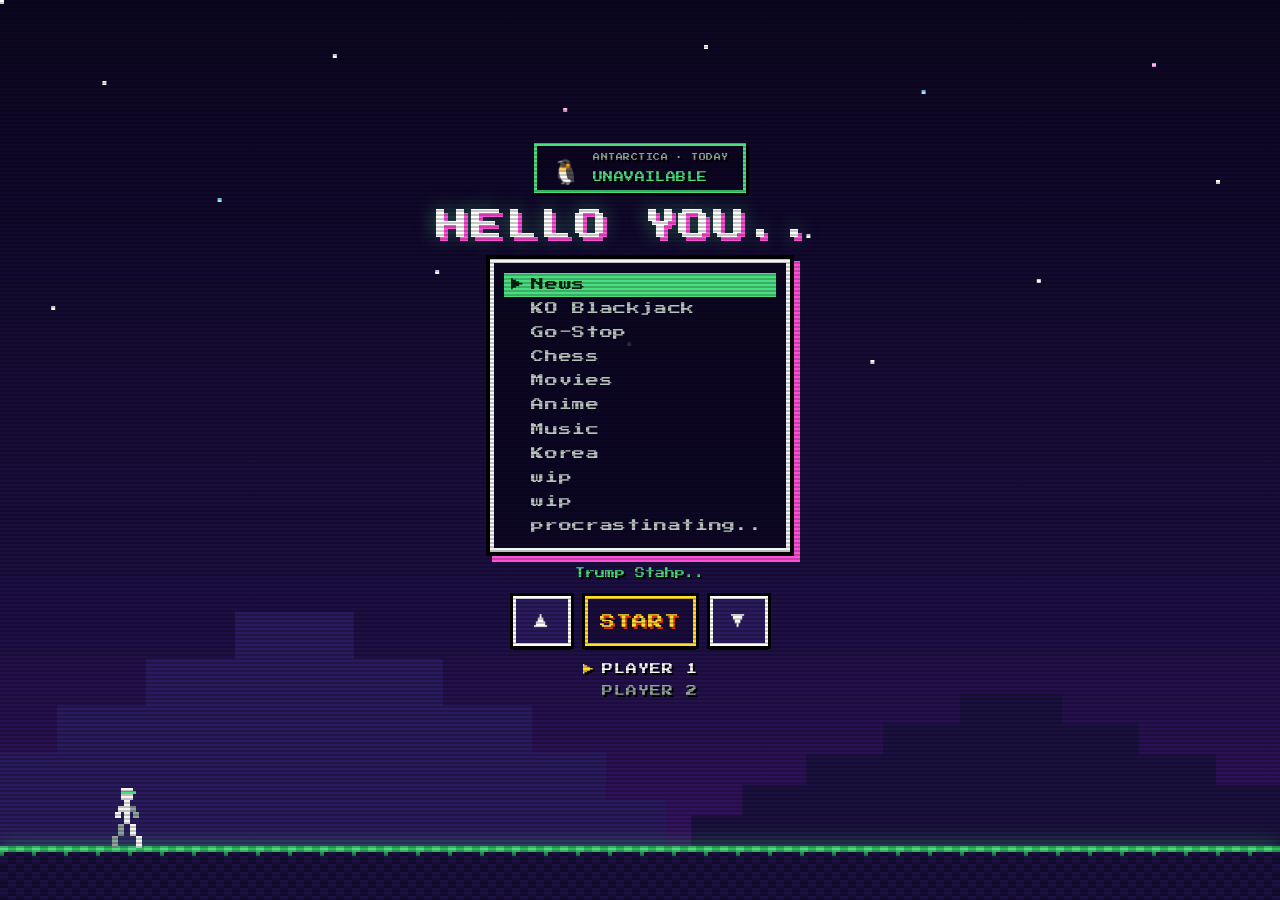
==== index.html @ 3d16eeed "wake up" ====
<!DOCTYPE html>
<html lang="en">
<head>
<meta charset="UTF-8">
<meta name="viewport" content="width=device-width, initial-scale=1, viewport-fit=cover">
<meta name="theme-color" content="#0b0620">
<title>nightowl</title>
<link rel="icon" href="data:image/svg+xml,%3Csvg xmlns='http://www.w3.org/2000/svg' viewBox='0 0 64 64'%3E%3Crect width='64' height='64' rx='14' fill='%231a472a'/%3E%3Ctext x='32' y='47' font-size='40' text-anchor='middle' fill='white'%3E%E2%99%A0%3C/text%3E%3C/svg%3E">
<link rel="preconnect" href="https://fonts.googleapis.com">
<link rel="preconnect" href="https://fonts.gstatic.com" crossorigin>
<link href="https://fonts.googleapis.com/css2?family=Press+Start+2P&display=swap" rel="stylesheet">
<link rel="stylesheet" href="menu.css">
</head>
<body>
<div class="stage" id="stage" aria-hidden="true">
  <div class="stars"></div>
  <div class="hill back"></div><div class="hill front"></div>
  <div class="ground"></div>
  <div class="hero" id="hero"></div>
</div>

<main class="ui">
  <div class="weather" aria-live="polite">
    <span class="penguin" aria-hidden="true">🐧</span>
    <div><small>ANTARCTICA · TODAY</small><b id="weather">LOADING...</b></div>
  </div>
  <h1 class="logo" id="hello" aria-label="Hello you">HELLO YOU</h1>
  <nav aria-label="Choose something to open">
    <ul class="menu" id="menu">
      <li><a href="https://news.google.com" target="_blank" rel="noopener noreferrer" data-hint="Trump Stahp..">News</a></li>
      <li><a href="ko-blackjack.html" target="_blank" rel="noopener noreferrer" data-hint="Card counting trainer">KO Blackjack</a></li>
      <li><a href="go-stop.html" target="_blank" rel="noopener noreferrer" data-hint="Hwatu vs the CPU">Go-Stop</a></li>
      <li><a href="https://www.chess.com" target="_blank" rel="noopener noreferrer" data-hint="Chess.com">Chess</a></li>
      <li><a href="https://fmhy.net/video#stream-aggregators" target="_blank" rel="noopener noreferrer" data-hint="Choose stars..">Movies</a></li>
      <li><a href="https://fmhy.net/video#anime-streaming" target="_blank" rel="noopener noreferrer" data-hint="Choose stars..">Anime</a></li>
      <li><a href="https://fmhy.net/audio#audio-ripping" target="_blank" rel="noopener noreferrer" data-hint="Choose stars..">Music</a></li>
      <li><a href="https://beetv.foo/" target="_blank" rel="noopener noreferrer" data-hint="한국">Korea</a></li>
      <li><a href="https://jellyfin.org/" target="_blank" rel="noopener noreferrer" data-hint="Dont click this">wip</a></li>
      <li><a href="https://www.navidrome.org/" target="_blank" rel="noopener noreferrer" data-hint="Dont click this">wip</a></li>
      <li><a href="https://www.merriam-webster.com/dictionary/procrastinate" target="_blank" rel="noopener noreferrer" data-hint="Later..">procrastinating..</a></li>
    </ul>
  </nav>
  <p class="hint" id="hint">&nbsp;</p>
  <div class="pad" role="group" aria-label="On-screen controls">
    <button type="button" class="pbtn" id="btnUp" aria-label="Up" tabindex="-1">&#9650;</button>
    <button type="button" class="pbtn go" id="btnGo" aria-label="Start" tabindex="-1">START</button>
    <button type="button" class="pbtn" id="btnDown" aria-label="Down" tabindex="-1">&#9660;</button>
  </div>
  <ul class="players" aria-hidden="true"><li class="on">PLAYER 1</li><li>PLAYER 2</li></ul>
</main>

<script src="menu.js"></script>
</body>
</html>
---- menu.css ----
:root{--ground:clamp(34px,6vh,60px);--bg:#0b0620;--fg:#f2f5f3;--accent:#4ade80;--pink:#ff4fd8;--panel:rgba(10,6,32,.82)}
*{box-sizing:border-box;margin:0;padding:0}
html,body{position:fixed;inset:0;width:100%;height:100%;overflow:hidden;overscroll-behavior:none;background:#0b0620}
@supports (height:100dvh){html,body{height:100dvh}}
body{background:linear-gradient(#0b0620,#1d0f45 70%,#3a1466);color:var(--fg);font-family:'Press Start 2P','Courier New',monospace;
  -webkit-font-smoothing:none;-webkit-tap-highlight-color:transparent;padding:env(safe-area-inset-top) env(safe-area-inset-right) 0 env(safe-area-inset-left)}
body::after{content:"";position:fixed;inset:0;z-index:9;pointer-events:none;
  background:repeating-linear-gradient(transparent 0 2px,rgba(0,0,0,.22) 2px 4px)}
.stage{position:fixed;inset:0;overflow:hidden}

/* ---- night scene ---- */
.stars{position:absolute;inset:0;width:4px;height:4px;background:#fff;animation:twinkle 2.4s steps(2) infinite;
  box-shadow:8vw 9vh #fff,17vw 22vh #9be7ff,26vw 6vh #fff,34vw 30vh #fff,44vw 12vh #ffb3ef,55vw 5vh #fff,63vw 26vh #fff,
  72vw 10vh #9be7ff,81vw 31vh #fff,90vw 7vh #ffb3ef,95vw 20vh #fff,4vw 34vh #fff,49vw 38vh #9be7ff,68vw 40vh #fff}
@keyframes twinkle{50%{opacity:.35}}
.hill{position:absolute;bottom:var(--ground);
  clip-path:polygon(0 100%,0 80%,8% 80%,8% 60%,18% 60%,18% 40%,30% 40%,30% 20%,42% 20%,42% 0,58% 0,58% 20%,70% 20%,70% 40%,82% 40%,82% 60%,92% 60%,92% 80%,100% 80%,100% 100%)}
.hill.back{left:-6%;width:58vw;height:26vh;background:#2a1a5e}
.hill.front{right:-4%;width:50vw;height:17vh;background:#1b1140}
.ground{position:absolute;left:0;right:0;bottom:0;height:var(--ground);
  background:linear-gradient(90deg,#4ade80 0 8px,#2fb862 8px 16px) 0 0/16px 6px repeat-x,
  linear-gradient(90deg,#1f8f4a 0 4px,transparent 4px) 0 6px/32px 4px repeat-x,
  conic-gradient(#150c33 25%,#1e1245 0 50%,#150c33 0 75%,#1e1245 0) 0 10px/16px 16px,#150c33;
  box-shadow:0 -4px 16px rgba(74,222,128,.3)}

/* ---- shooting stars (spawned by menu.js) ---- */
.shoot{position:absolute;width:clamp(50px,9vw,110px);height:3px;rotate:30deg;opacity:0;pointer-events:none;
  background:linear-gradient(90deg,transparent,rgba(255,255,255,.85));animation:shoot var(--t,.9s) linear forwards}
.shoot::after{content:"";position:absolute;right:-2px;top:-2px;width:6px;height:6px;background:#fff;box-shadow:0 0 8px 2px var(--glow,#fff)}
.shoot.pink{background:linear-gradient(90deg,transparent,rgba(255,79,216,.9));--glow:#ff4fd8}
@keyframes shoot{0%{opacity:0;translate:0 0}12%{opacity:1}70%{opacity:1}100%{opacity:0;translate:38vw 22vw}}

/* ---- hero sprite (config lives in menu.js) ---- */
.hero{position:absolute;bottom:calc(var(--ground) - 5px);left:0;width:var(--fw);height:var(--fh);
  background:var(--src) 0 0/calc(var(--frames)*var(--fw)) var(--fh) no-repeat;image-rendering:pixelated;
  animation:walk var(--dur,.6s) steps(var(--walk)) infinite}
@keyframes walk{to{background-position-x:calc(var(--walk)*var(--fw)*-1)}}
.hero.idle{animation:none;background-position-x:calc(var(--idle)*var(--fw)*-1)}

/* ---- centered UI: weather > logo > menu ---- */
.ui{touch-action:none;position:relative;width:100%;overflow:hidden;z-index:2;height:100%;display:flex;flex-direction:column;align-items:center;justify-content:center;
  padding:8px 12px calc(var(--ground) + 8px);text-shadow:2px 2px 0 #000}
.weather{display:flex;align-items:center;gap:12px;padding:8px 14px;margin-bottom:1.8vh;background:var(--panel);
  border:3px solid var(--accent);box-shadow:3px 3px 0 #000;max-width:94vw}
.weather .penguin{font-size:clamp(16px,3.4vh,24px);line-height:1;text-shadow:none}
.weather small{display:block;font-size:clamp(5px,1.2vh,7px);color:#8fa39a;letter-spacing:.08em;margin-bottom:5px}
.weather b{font-weight:400;font-size:clamp(7px,1.6vh,10px);color:var(--accent);letter-spacing:.04em}
.logo{font-weight:400;font-size:clamp(14px,min(5vh,6.4vw),32px);margin-bottom:2vh;color:#fff;letter-spacing:.08em;white-space:nowrap;
  text-shadow:4px 4px 0 var(--pink),0 0 18px rgba(74,222,128,.55)}
.logo i{font-style:normal;display:inline-block;width:3ch;text-align:left}
.menu{list-style:none;width:min(300px,88vw);padding:10px;background:var(--panel);border:4px solid var(--fg);
  box-shadow:0 0 0 4px #000,6px 6px 0 4px var(--pink)}
.menu a{display:block;position:relative;padding:0 .6em 0 2.1em;color:#b8c4be;text-decoration:none;outline:none;cursor:pointer;
  font-size:clamp(8px,2.2vh,13px);line-height:1.85;letter-spacing:.05em;text-shadow:none}
.menu li.sel a{background:var(--accent);color:#06210f}
.menu li.sel a::before{content:"▶";position:absolute;left:.5em;animation:blink .8s steps(1) infinite}
@keyframes blink{50%{opacity:0}}
.hint{margin-top:1.8vh;min-height:1.4em;font-size:clamp(7px,1.7vh,10px);color:var(--accent)}
.pad{display:flex;align-items:center;justify-content:center;gap:14px;margin-top:1.6vh}
.pbtn{font:inherit;font-size:clamp(10px,2.3vh,15px);color:#fff;min-width:clamp(46px,7vh,58px);height:clamp(38px,6vh,50px);padding:0 12px;
  background:#2a1a5e;border:3px solid #fff;box-shadow:0 4px 0 #000,0 0 0 3px #000;text-shadow:none;cursor:pointer;
  touch-action:manipulation;-webkit-user-select:none;user-select:none}
.pbtn:active{transform:translateY(3px);box-shadow:0 1px 0 #000,0 0 0 3px #000}
.pbtn.go{background:#1a0d3d;border-color:#ffdd2d;color:#ffdd2d;letter-spacing:.08em;
  text-shadow:2px 2px 0 #d9331e,3px 3px 0 #000;animation:startflash 1.1s steps(1) infinite}
@keyframes startflash{50%{color:#8a6d00;text-shadow:2px 2px 0 #4a1109,3px 3px 0 #000}}
.players{list-style:none;margin-top:1.4vh;font-size:clamp(7px,1.7vh,11px);letter-spacing:.08em;line-height:2;color:#8fa39a}
.players li{position:relative;padding-left:1.8em}
.players li.on{color:#fff}
.players li.on::before{content:"▶";position:absolute;left:0;color:#ffdd2d;animation:blink .8s steps(1) infinite}
@media (max-height:520px){.players{display:none}.pad{margin-top:1vh}}
@media (prefers-reduced-motion:reduce){.shoot{display:none}.stars{animation:none}}
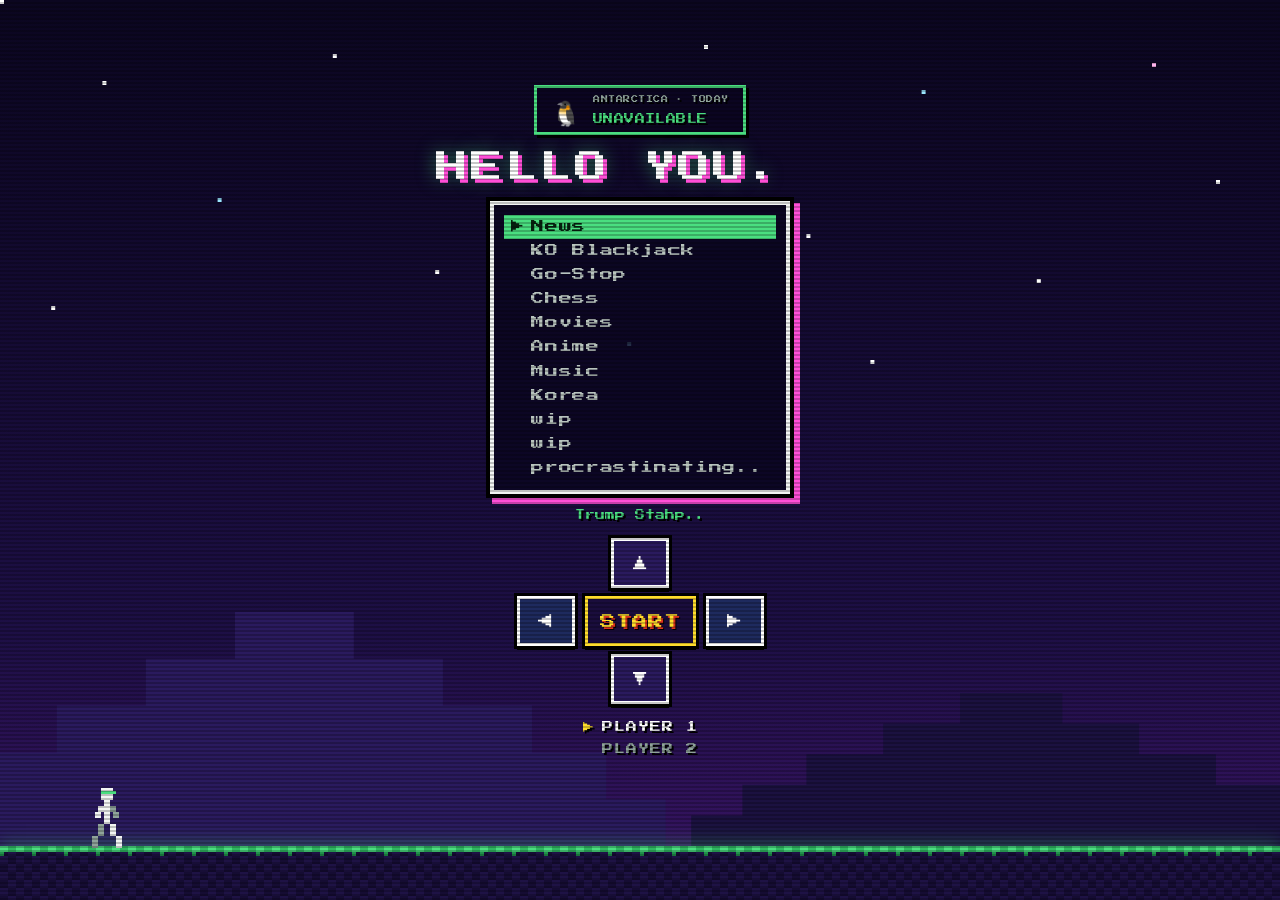
==== commit 5011bcdc: "communism" ====
--- a/index.html
+++ b/index.html
@@ -1,54 +1,73 @@
 <!DOCTYPE html>
 <html lang="en">
+
 <head>
-<meta charset="UTF-8">
-<meta name="viewport" content="width=device-width, initial-scale=1, viewport-fit=cover">
-<meta name="theme-color" content="#0b0620">
-<title>nightowl</title>
-<link rel="icon" href="data:image/svg+xml,%3Csvg xmlns='http://www.w3.org/2000/svg' viewBox='0 0 64 64'%3E%3Crect width='64' height='64' rx='14' fill='%231a472a'/%3E%3Ctext x='32' y='47' font-size='40' text-anchor='middle' fill='white'%3E%E2%99%A0%3C/text%3E%3C/svg%3E">
-<link rel="preconnect" href="https://fonts.googleapis.com">
-<link rel="preconnect" href="https://fonts.gstatic.com" crossorigin>
-<link href="https://fonts.googleapis.com/css2?family=Press+Start+2P&display=swap" rel="stylesheet">
-<link rel="stylesheet" href="menu.css">
+  <meta charset="UTF-8">
+  <meta name="viewport" content="width=device-width, initial-scale=1, viewport-fit=cover">
+  <meta name="theme-color" content="#0b0620">
+  <title>nightowl</title>
+  <link rel="icon"
+    href="data:image/svg+xml,%3Csvg xmlns='http://www.w3.org/2000/svg' viewBox='0 0 64 64'%3E%3Crect width='64' height='64' rx='14' fill='%231a472a'/%3E%3Ctext x='32' y='47' font-size='40' text-anchor='middle' fill='white'%3E%E2%99%A0%3C/text%3E%3C/svg%3E">
+  <link rel="preconnect" href="https://fonts.googleapis.com">
+  <link rel="preconnect" href="https://fonts.gstatic.com" crossorigin>
+  <link href="https://fonts.googleapis.com/css2?family=Press+Start+2P&display=swap" rel="stylesheet">
+  <link rel="stylesheet" href="menu.css">
 </head>
+
 <body>
-<div class="stage" id="stage" aria-hidden="true">
-  <div class="stars"></div>
-  <div class="hill back"></div><div class="hill front"></div>
-  <div class="ground"></div>
-  <div class="hero" id="hero"></div>
-</div>
+  <div class="stage" id="stage" aria-hidden="true">
+    <div class="stars"></div>
+    <div class="hill back"></div>
+    <div class="hill front"></div>
+    <div class="ground"></div>
+    <div class="hero" id="hero"></div>
+  </div>
 
-<main class="ui">
-  <div class="weather" aria-live="polite">
-    <span class="penguin" aria-hidden="true">🐧</span>
-    <div><small>ANTARCTICA · TODAY</small><b id="weather">LOADING...</b></div>
-  </div>
-  <h1 class="logo" id="hello" aria-label="Hello you">HELLO YOU</h1>
-  <nav aria-label="Choose something to open">
-    <ul class="menu" id="menu">
-      <li><a href="https://news.google.com" target="_blank" rel="noopener noreferrer" data-hint="Trump Stahp..">News</a></li>
-      <li><a href="ko-blackjack.html" target="_blank" rel="noopener noreferrer" data-hint="Card counting trainer">KO Blackjack</a></li>
-      <li><a href="go-stop.html" target="_blank" rel="noopener noreferrer" data-hint="Hwatu vs the CPU">Go-Stop</a></li>
-      <li><a href="https://www.chess.com" target="_blank" rel="noopener noreferrer" data-hint="Chess.com">Chess</a></li>
-      <li><a href="https://fmhy.net/video#stream-aggregators" target="_blank" rel="noopener noreferrer" data-hint="Choose stars..">Movies</a></li>
-      <li><a href="https://fmhy.net/video#anime-streaming" target="_blank" rel="noopener noreferrer" data-hint="Choose stars..">Anime</a></li>
-      <li><a href="https://fmhy.net/audio#audio-ripping" target="_blank" rel="noopener noreferrer" data-hint="Choose stars..">Music</a></li>
-      <li><a href="https://beetv.foo/" target="_blank" rel="noopener noreferrer" data-hint="한국">Korea</a></li>
-      <li><a href="https://jellyfin.org/" target="_blank" rel="noopener noreferrer" data-hint="Dont click this">wip</a></li>
-      <li><a href="https://www.navidrome.org/" target="_blank" rel="noopener noreferrer" data-hint="Dont click this">wip</a></li>
-      <li><a href="https://www.merriam-webster.com/dictionary/procrastinate" target="_blank" rel="noopener noreferrer" data-hint="Later..">procrastinating..</a></li>
+  <main class="ui">
+    <div class="weather" aria-live="polite">
+      <span class="penguin" aria-hidden="true">🐧</span>
+      <div><small>ANTARCTICA · TODAY</small><b id="weather">LOADING...</b></div>
+    </div>
+    <h1 class="logo" id="hello" aria-label="Hello you">HELLO YOU</h1>
+    <nav aria-label="Choose something to open">
+      <ul class="menu" id="menu">
+        <li><a href="https://news.google.com" target="_blank" rel="noopener noreferrer"
+            data-hint="Trump Stahp..">News</a></li>
+        <li><a href="ko-blackjack.html" target="_blank" rel="noopener noreferrer" data-hint="Card counting trainer">KO
+            Blackjack</a></li>
+        <li><a href="go-stop.html" target="_blank" rel="noopener noreferrer" data-hint="Go Dont Stahp">Go-Stop</a></li>
+        <li><a href="https://www.chess.com" target="_blank" rel="noopener noreferrer" data-hint="Chess.com">Chess</a>
+        </li>
+        <li><a href="https://fmhy.net/video#stream-aggregators" target="_blank" rel="noopener noreferrer"
+            data-hint="Choose stars..">Movies</a></li>
+        <li><a href="https://fmhy.net/video#anime-streaming" target="_blank" rel="noopener noreferrer"
+            data-hint="Choose stars..">Anime</a></li>
+        <li><a href="https://fmhy.net/audio#audio-ripping" target="_blank" rel="noopener noreferrer"
+            data-hint="Choose stars..">Music</a></li>
+        <li><a href="https://beetv.foo/" target="_blank" rel="noopener noreferrer" data-hint="한국">Korea</a></li>
+        <li><a href="https://jellyfin.org/" target="_blank" rel="noopener noreferrer"
+            data-hint="Dont click this">wip</a></li>
+        <li><a href="https://www.navidrome.org/" target="_blank" rel="noopener noreferrer"
+            data-hint="Dont click this">wip</a></li>
+        <li><a href="https://www.merriam-webster.com/dictionary/procrastinate" target="_blank" rel="noopener noreferrer"
+            data-hint="Later..">procrastinating..</a></li>
+      </ul>
+    </nav>
+    <p class="hint" id="hint">&nbsp;</p>
+    <div class="pad" role="group" aria-label="On-screen controls">
+      <button type="button" class="pbtn pad-up" id="btnUp" aria-label="Up" tabindex="-1">&#9650;</button>
+      <button type="button" class="pbtn pad-left" id="btnLeft" aria-label="Move left" tabindex="-1">&#9664;</button>
+      <button type="button" class="pbtn go pad-center" id="btnGo" aria-label="Start" tabindex="-1">START</button>
+      <button type="button" class="pbtn pad-right" id="btnRight" aria-label="Move right" tabindex="-1">&#9654;</button>
+      <button type="button" class="pbtn pad-down" id="btnDown" aria-label="Down" tabindex="-1">&#9660;</button>
+    </div>
+    <ul class="players" aria-hidden="true">
+      <li class="on">PLAYER 1</li>
+      <li>PLAYER 2</li>
     </ul>
-  </nav>
-  <p class="hint" id="hint">&nbsp;</p>
-  <div class="pad" role="group" aria-label="On-screen controls">
-    <button type="button" class="pbtn" id="btnUp" aria-label="Up" tabindex="-1">&#9650;</button>
-    <button type="button" class="pbtn go" id="btnGo" aria-label="Start" tabindex="-1">START</button>
-    <button type="button" class="pbtn" id="btnDown" aria-label="Down" tabindex="-1">&#9660;</button>
-  </div>
-  <ul class="players" aria-hidden="true"><li class="on">PLAYER 1</li><li>PLAYER 2</li></ul>
-</main>
+  </main>
 
-<script src="menu.js"></script>
+  <script src="menu.js"></script>
 </body>
-</html>
+
+</html>
--- a/menu.css
+++ b/menu.css
@@ -1,72 +1,415 @@
-:root{--ground:clamp(34px,6vh,60px);--bg:#0b0620;--fg:#f2f5f3;--accent:#4ade80;--pink:#ff4fd8;--panel:rgba(10,6,32,.82)}
-*{box-sizing:border-box;margin:0;padding:0}
-html,body{position:fixed;inset:0;width:100%;height:100%;overflow:hidden;overscroll-behavior:none;background:#0b0620}
-@supports (height:100dvh){html,body{height:100dvh}}
-body{background:linear-gradient(#0b0620,#1d0f45 70%,#3a1466);color:var(--fg);font-family:'Press Start 2P','Courier New',monospace;
-  -webkit-font-smoothing:none;-webkit-tap-highlight-color:transparent;padding:env(safe-area-inset-top) env(safe-area-inset-right) 0 env(safe-area-inset-left)}
-body::after{content:"";position:fixed;inset:0;z-index:9;pointer-events:none;
-  background:repeating-linear-gradient(transparent 0 2px,rgba(0,0,0,.22) 2px 4px)}
-.stage{position:fixed;inset:0;overflow:hidden}
+:root {
+  --ground: clamp(34px, 6vh, 60px);
+  --bg: #0b0620;
+  --fg: #f2f5f3;
+  --accent: #4ade80;
+  --pink: #ff4fd8;
+  --panel: rgba(10, 6, 32, .82)
+}
+
+* {
+  box-sizing: border-box;
+  margin: 0;
+  padding: 0
+}
+
+html,
+body {
+  position: fixed;
+  inset: 0;
+  width: 100%;
+  height: 100%;
+  overflow: hidden;
+  overscroll-behavior: none;
+  background: #0b0620
+}
+
+@supports (height:100dvh) {
+
+  html,
+  body {
+    height: 100dvh
+  }
+}
+
+body {
+  background: linear-gradient(#0b0620, #1d0f45 70%, #3a1466);
+  color: var(--fg);
+  font-family: 'Press Start 2P', 'Courier New', monospace;
+  -webkit-font-smoothing: none;
+  -webkit-tap-highlight-color: transparent;
+  padding: env(safe-area-inset-top) env(safe-area-inset-right) 0 env(safe-area-inset-left)
+}
+
+body::after {
+  content: "";
+  position: fixed;
+  inset: 0;
+  z-index: 9;
+  pointer-events: none;
+  background: repeating-linear-gradient(transparent 0 2px, rgba(0, 0, 0, .22) 2px 4px)
+}
+
+.stage {
+  position: fixed;
+  inset: 0;
+  overflow: hidden
+}
 
 /* ---- night scene ---- */
-.stars{position:absolute;inset:0;width:4px;height:4px;background:#fff;animation:twinkle 2.4s steps(2) infinite;
-  box-shadow:8vw 9vh #fff,17vw 22vh #9be7ff,26vw 6vh #fff,34vw 30vh #fff,44vw 12vh #ffb3ef,55vw 5vh #fff,63vw 26vh #fff,
-  72vw 10vh #9be7ff,81vw 31vh #fff,90vw 7vh #ffb3ef,95vw 20vh #fff,4vw 34vh #fff,49vw 38vh #9be7ff,68vw 40vh #fff}
-@keyframes twinkle{50%{opacity:.35}}
-.hill{position:absolute;bottom:var(--ground);
-  clip-path:polygon(0 100%,0 80%,8% 80%,8% 60%,18% 60%,18% 40%,30% 40%,30% 20%,42% 20%,42% 0,58% 0,58% 20%,70% 20%,70% 40%,82% 40%,82% 60%,92% 60%,92% 80%,100% 80%,100% 100%)}
-.hill.back{left:-6%;width:58vw;height:26vh;background:#2a1a5e}
-.hill.front{right:-4%;width:50vw;height:17vh;background:#1b1140}
-.ground{position:absolute;left:0;right:0;bottom:0;height:var(--ground);
-  background:linear-gradient(90deg,#4ade80 0 8px,#2fb862 8px 16px) 0 0/16px 6px repeat-x,
-  linear-gradient(90deg,#1f8f4a 0 4px,transparent 4px) 0 6px/32px 4px repeat-x,
-  conic-gradient(#150c33 25%,#1e1245 0 50%,#150c33 0 75%,#1e1245 0) 0 10px/16px 16px,#150c33;
-  box-shadow:0 -4px 16px rgba(74,222,128,.3)}
-
-/* ---- shooting stars (spawned by menu.js) ---- */
-.shoot{position:absolute;width:clamp(50px,9vw,110px);height:3px;rotate:30deg;opacity:0;pointer-events:none;
-  background:linear-gradient(90deg,transparent,rgba(255,255,255,.85));animation:shoot var(--t,.9s) linear forwards}
-.shoot::after{content:"";position:absolute;right:-2px;top:-2px;width:6px;height:6px;background:#fff;box-shadow:0 0 8px 2px var(--glow,#fff)}
-.shoot.pink{background:linear-gradient(90deg,transparent,rgba(255,79,216,.9));--glow:#ff4fd8}
-@keyframes shoot{0%{opacity:0;translate:0 0}12%{opacity:1}70%{opacity:1}100%{opacity:0;translate:38vw 22vw}}
-
-/* ---- hero sprite (config lives in menu.js) ---- */
-.hero{position:absolute;bottom:calc(var(--ground) - 5px);left:0;width:var(--fw);height:var(--fh);
-  background:var(--src) 0 0/calc(var(--frames)*var(--fw)) var(--fh) no-repeat;image-rendering:pixelated;
-  animation:walk var(--dur,.6s) steps(var(--walk)) infinite}
-@keyframes walk{to{background-position-x:calc(var(--walk)*var(--fw)*-1)}}
-.hero.idle{animation:none;background-position-x:calc(var(--idle)*var(--fw)*-1)}
-
-/* ---- centered UI: weather > logo > menu ---- */
-.ui{touch-action:none;position:relative;width:100%;overflow:hidden;z-index:2;height:100%;display:flex;flex-direction:column;align-items:center;justify-content:center;
-  padding:8px 12px calc(var(--ground) + 8px);text-shadow:2px 2px 0 #000}
-.weather{display:flex;align-items:center;gap:12px;padding:8px 14px;margin-bottom:1.8vh;background:var(--panel);
-  border:3px solid var(--accent);box-shadow:3px 3px 0 #000;max-width:94vw}
-.weather .penguin{font-size:clamp(16px,3.4vh,24px);line-height:1;text-shadow:none}
-.weather small{display:block;font-size:clamp(5px,1.2vh,7px);color:#8fa39a;letter-spacing:.08em;margin-bottom:5px}
-.weather b{font-weight:400;font-size:clamp(7px,1.6vh,10px);color:var(--accent);letter-spacing:.04em}
-.logo{font-weight:400;font-size:clamp(14px,min(5vh,6.4vw),32px);margin-bottom:2vh;color:#fff;letter-spacing:.08em;white-space:nowrap;
-  text-shadow:4px 4px 0 var(--pink),0 0 18px rgba(74,222,128,.55)}
-.logo i{font-style:normal;display:inline-block;width:3ch;text-align:left}
-.menu{list-style:none;width:min(300px,88vw);padding:10px;background:var(--panel);border:4px solid var(--fg);
-  box-shadow:0 0 0 4px #000,6px 6px 0 4px var(--pink)}
-.menu a{display:block;position:relative;padding:0 .6em 0 2.1em;color:#b8c4be;text-decoration:none;outline:none;cursor:pointer;
-  font-size:clamp(8px,2.2vh,13px);line-height:1.85;letter-spacing:.05em;text-shadow:none}
-.menu li.sel a{background:var(--accent);color:#06210f}
-.menu li.sel a::before{content:"▶";position:absolute;left:.5em;animation:blink .8s steps(1) infinite}
-@keyframes blink{50%{opacity:0}}
-.hint{margin-top:1.8vh;min-height:1.4em;font-size:clamp(7px,1.7vh,10px);color:var(--accent)}
-.pad{display:flex;align-items:center;justify-content:center;gap:14px;margin-top:1.6vh}
-.pbtn{font:inherit;font-size:clamp(10px,2.3vh,15px);color:#fff;min-width:clamp(46px,7vh,58px);height:clamp(38px,6vh,50px);padding:0 12px;
-  background:#2a1a5e;border:3px solid #fff;box-shadow:0 4px 0 #000,0 0 0 3px #000;text-shadow:none;cursor:pointer;
-  touch-action:manipulation;-webkit-user-select:none;user-select:none}
-.pbtn:active{transform:translateY(3px);box-shadow:0 1px 0 #000,0 0 0 3px #000}
-.pbtn.go{background:#1a0d3d;border-color:#ffdd2d;color:#ffdd2d;letter-spacing:.08em;
-  text-shadow:2px 2px 0 #d9331e,3px 3px 0 #000;animation:startflash 1.1s steps(1) infinite}
-@keyframes startflash{50%{color:#8a6d00;text-shadow:2px 2px 0 #4a1109,3px 3px 0 #000}}
-.players{list-style:none;margin-top:1.4vh;font-size:clamp(7px,1.7vh,11px);letter-spacing:.08em;line-height:2;color:#8fa39a}
-.players li{position:relative;padding-left:1.8em}
-.players li.on{color:#fff}
-.players li.on::before{content:"▶";position:absolute;left:0;color:#ffdd2d;animation:blink .8s steps(1) infinite}
-@media (max-height:520px){.players{display:none}.pad{margin-top:1vh}}
-@media (prefers-reduced-motion:reduce){.shoot{display:none}.stars{animation:none}}
+.stars {
+  position: absolute;
+  inset: 0;
+  width: 4px;
+  height: 4px;
+  background: #fff;
+  animation: twinkle 2.4s steps(2) infinite;
+  box-shadow: 8vw 9vh #fff, 17vw 22vh #9be7ff, 26vw 6vh #fff, 34vw 30vh #fff, 44vw 12vh #ffb3ef, 55vw 5vh #fff, 63vw 26vh #fff,
+    72vw 10vh #9be7ff, 81vw 31vh #fff, 90vw 7vh #ffb3ef, 95vw 20vh #fff, 4vw 34vh #fff, 49vw 38vh #9be7ff, 68vw 40vh #fff
+}
+
+@keyframes twinkle {
+  50% {
+    opacity: .35
+  }
+}
+
+.hill {
+  position: absolute;
+  bottom: var(--ground);
+  clip-path: polygon(0 100%, 0 80%, 8% 80%, 8% 60%, 18% 60%, 18% 40%, 30% 40%, 30% 20%, 42% 20%, 42% 0, 58% 0, 58% 20%, 70% 20%, 70% 40%, 82% 40%, 82% 60%, 92% 60%, 92% 80%, 100% 80%, 100% 100%)
+}
+
+.hill.back {
+  left: -6%;
+  width: 58vw;
+  height: 26vh;
+  background: #2a1a5e
+}
+
+.hill.front {
+  right: -4%;
+  width: 50vw;
+  height: 17vh;
+  background: #1b1140
+}
+
+.ground {
+  position: absolute;
+  left: 0;
+  right: 0;
+  bottom: 0;
+  height: var(--ground);
+  background: linear-gradient(90deg, #4ade80 0 8px, #2fb862 8px 16px) 0 0/16px 6px repeat-x,
+    linear-gradient(90deg, #1f8f4a 0 4px, transparent 4px) 0 6px/32px 4px repeat-x,
+    conic-gradient(#150c33 25%, #1e1245 0 50%, #150c33 0 75%, #1e1245 0) 0 10px/16px 16px, #150c33;
+  box-shadow: 0 -4px 16px rgba(74, 222, 128, .3)
+}
+
+.shoot {
+  position: absolute;
+  width: clamp(50px, 9vw, 110px);
+  height: 3px;
+  rotate: 30deg;
+  opacity: 0;
+  pointer-events: none;
+  background: linear-gradient(90deg, transparent, rgba(255, 255, 255, .85));
+  animation: shoot var(--t, .9s) linear forwards
+}
+
+.shoot::after {
+  content: "";
+  position: absolute;
+  right: -2px;
+  top: -2px;
+  width: 6px;
+  height: 6px;
+  background: #fff;
+  box-shadow: 0 0 8px 2px var(--glow, #fff)
+}
+
+.shoot.pink {
+  background: linear-gradient(90deg, transparent, rgba(255, 79, 216, .9));
+  --glow: #ff4fd8
+}
+
+@keyframes shoot {
+  0% {
+    opacity: 0;
+    translate: 0 0
+  }
+
+  12% {
+    opacity: 1
+  }
+
+  70% {
+    opacity: 1
+  }
+
+  100% {
+    opacity: 0;
+    translate: 38vw 22vw
+  }
+}
+
+.hero {
+  position: absolute;
+  bottom: calc(var(--ground) - 5px);
+  left: 0;
+  width: var(--fw);
+  height: var(--fh);
+  background: var(--src) 0 0/calc(var(--frames)*var(--fw)) var(--fh) no-repeat;
+  image-rendering: pixelated;
+  animation: walk var(--dur, .6s) steps(var(--walk)) infinite
+}
+
+@keyframes walk {
+  to {
+    background-position-x: calc(var(--walk)*var(--fw)*-1)
+  }
+}
+
+.hero.idle {
+  animation: none;
+  background-position-x: calc(var(--idle)*var(--fw)*-1)
+}
+
+.ui {
+  touch-action: none;
+  position: relative;
+  width: 100%;
+  overflow: hidden;
+  z-index: 2;
+  height: 100%;
+  display: flex;
+  flex-direction: column;
+  align-items: center;
+  justify-content: center;
+  padding: 8px 12px calc(var(--ground) + 8px);
+  text-shadow: 2px 2px 0 #000
+}
+
+.weather {
+  display: flex;
+  align-items: center;
+  gap: 12px;
+  padding: 8px 14px;
+  margin-bottom: 1.8vh;
+  background: var(--panel);
+  border: 3px solid var(--accent);
+  box-shadow: 3px 3px 0 #000;
+  max-width: 94vw
+}
+
+.weather .penguin {
+  font-size: clamp(16px, 3.4vh, 24px);
+  line-height: 1;
+  text-shadow: none
+}
+
+.weather small {
+  display: block;
+  font-size: clamp(5px, 1.2vh, 7px);
+  color: #8fa39a;
+  letter-spacing: .08em;
+  margin-bottom: 5px
+}
+
+.weather b {
+  font-weight: 400;
+  font-size: clamp(7px, 1.6vh, 10px);
+  color: var(--accent);
+  letter-spacing: .04em
+}
+
+.logo {
+  font-weight: 400;
+  font-size: clamp(14px, min(5vh, 6.4vw), 32px);
+  margin-bottom: 2vh;
+  color: #fff;
+  letter-spacing: .08em;
+  white-space: nowrap;
+  text-shadow: 4px 4px 0 var(--pink), 0 0 18px rgba(74, 222, 128, .55)
+}
+
+.logo i {
+  font-style: normal;
+  display: inline-block;
+  width: 3ch;
+  text-align: left
+}
+
+.menu {
+  list-style: none;
+  width: min(300px, 88vw);
+  padding: 10px;
+  background: var(--panel);
+  border: 4px solid var(--fg);
+  box-shadow: 0 0 0 4px #000, 6px 6px 0 4px var(--pink)
+}
+
+.menu a {
+  display: block;
+  position: relative;
+  padding: 0 .6em 0 2.1em;
+  color: #b8c4be;
+  text-decoration: none;
+  outline: none;
+  cursor: pointer;
+  font-size: clamp(8px, 2.2vh, 13px);
+  line-height: 1.85;
+  letter-spacing: .05em;
+  text-shadow: none
+}
+
+.menu li.sel a {
+  background: var(--accent);
+  color: #06210f
+}
+
+.menu li.sel a::before {
+  content: "▶";
+  position: absolute;
+  left: .5em;
+  animation: blink .8s steps(1) infinite
+}
+
+@keyframes blink {
+  50% {
+    opacity: 0
+  }
+}
+
+.hint {
+  margin-top: 1.8vh;
+  min-height: 1.4em;
+  font-size: clamp(7px, 1.7vh, 10px);
+  color: var(--accent)
+}
+
+/* D-pad: ▲ top, ◀ START ▶ middle, ▼ bottom */
+.pad {
+  display: grid;
+  grid-template-columns: auto auto auto;
+  grid-template-rows: auto auto auto;
+  gap: 8px 10px;
+  margin-top: 1.6vh;
+  place-items: center;
+  justify-content: center;
+  align-items: center
+}
+
+.pad-up {
+  grid-column: 2;
+  grid-row: 1
+}
+
+.pad-left {
+  grid-column: 1;
+  grid-row: 2
+}
+
+.pad-center {
+  grid-column: 2;
+  grid-row: 2
+}
+
+.pad-right {
+  grid-column: 3;
+  grid-row: 2
+}
+
+.pad-down {
+  grid-column: 2;
+  grid-row: 3
+}
+
+.pbtn {
+  font: inherit;
+  font-size: clamp(10px, 2.3vh, 15px);
+  color: #fff;
+  min-width: clamp(46px, 7vh, 58px);
+  height: clamp(38px, 6vh, 50px);
+  padding: 0 12px;
+  background: #2a1a5e;
+  border: 3px solid #fff;
+  box-shadow: 0 4px 0 #000, 0 0 0 3px #000;
+  text-shadow: none;
+  cursor: pointer;
+  touch-action: manipulation;
+  -webkit-user-select: none;
+  user-select: none
+}
+
+.pbtn:active {
+  transform: translateY(3px);
+  box-shadow: 0 1px 0 #000, 0 0 0 3px #000
+}
+
+.pbtn.go {
+  background: #1a0d3d;
+  border-color: #ffdd2d;
+  color: #ffdd2d;
+  letter-spacing: .08em;
+  text-shadow: 2px 2px 0 #d9331e, 3px 3px 0 #000;
+  animation: startflash 1.1s steps(1) infinite
+}
+
+@keyframes startflash {
+  50% {
+    color: #8a6d00;
+    text-shadow: 2px 2px 0 #4a1109, 3px 3px 0 #000
+  }
+}
+
+.pbtn.pad-left,
+.pbtn.pad-right {
+  background: #1e2a5e
+}
+
+.players {
+  list-style: none;
+  margin-top: 1.4vh;
+  font-size: clamp(7px, 1.7vh, 11px);
+  letter-spacing: .08em;
+  line-height: 2;
+  color: #8fa39a
+}
+
+.players li {
+  position: relative;
+  padding-left: 1.8em
+}
+
+.players li.on {
+  color: #fff
+}
+
+.players li.on::before {
+  content: "▶";
+  position: absolute;
+  left: 0;
+  color: #ffdd2d;
+  animation: blink .8s steps(1) infinite
+}
+
+@media (max-height:520px) {
+  .players {
+    display: none
+  }
+
+  .pad {
+    margin-top: 1vh
+  }
+}
+
+@media (prefers-reduced-motion:reduce) {
+  .shoot {
+    display: none
+  }
+
+  .stars {
+    animation: none
+  }
+}
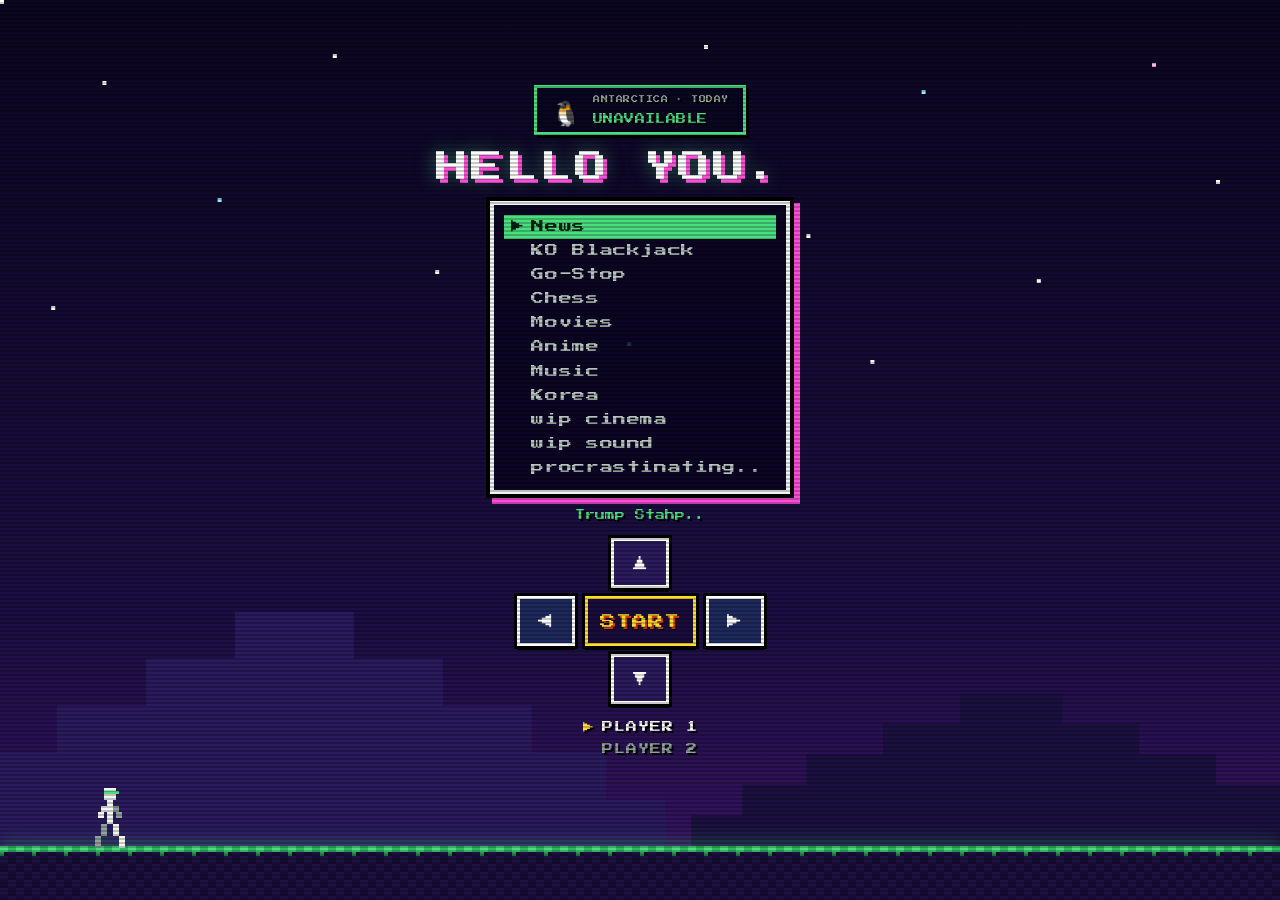
==== commit a4ac0dab: "sleep" ====
--- a/index.html
+++ b/index.html
@@ -46,9 +46,9 @@
             data-hint="Choose stars..">Music</a></li>
         <li><a href="https://beetv.foo/" target="_blank" rel="noopener noreferrer" data-hint="한국">Korea</a></li>
         <li><a href="https://jellyfin.org/" target="_blank" rel="noopener noreferrer"
-            data-hint="Dont click this">wip</a></li>
+            data-hint="Dont click this">wip cinema</a></li>
         <li><a href="https://www.navidrome.org/" target="_blank" rel="noopener noreferrer"
-            data-hint="Dont click this">wip</a></li>
+            data-hint="Dont click this">wip sound</a></li>
         <li><a href="https://www.merriam-webster.com/dictionary/procrastinate" target="_blank" rel="noopener noreferrer"
             data-hint="Later..">procrastinating..</a></li>
       </ul>
--- a/menu.css
+++ b/menu.css
@@ -13,14 +13,14 @@
   padding: 0
 }
 
+/* The page is exactly one screen tall and never needs to scroll, but it is NOT position:fixed / overscroll:none,
+   so the browser can still start its native pull-down-to-refresh gesture on mobile. */
 html,
 body {
-  position: fixed;
-  inset: 0;
   width: 100%;
   height: 100%;
-  overflow: hidden;
-  overscroll-behavior: none;
+  overflow-x: hidden;
+  overscroll-behavior-y: auto;
   background: #0b0620
 }
 
@@ -176,7 +176,7 @@
 }
 
 .ui {
-  touch-action: none;
+  touch-action: pan-y;
   position: relative;
   width: 100%;
   overflow: hidden;
@@ -342,6 +342,12 @@
   user-select: none
 }
 
+/* hold-to-walk buttons: keep a drag that starts on them from turning into a page pull */
+#btnLeft,
+#btnRight {
+  touch-action: none
+}
+
 .pbtn:active {
   transform: translateY(3px);
   box-shadow: 0 1px 0 #000, 0 0 0 3px #000
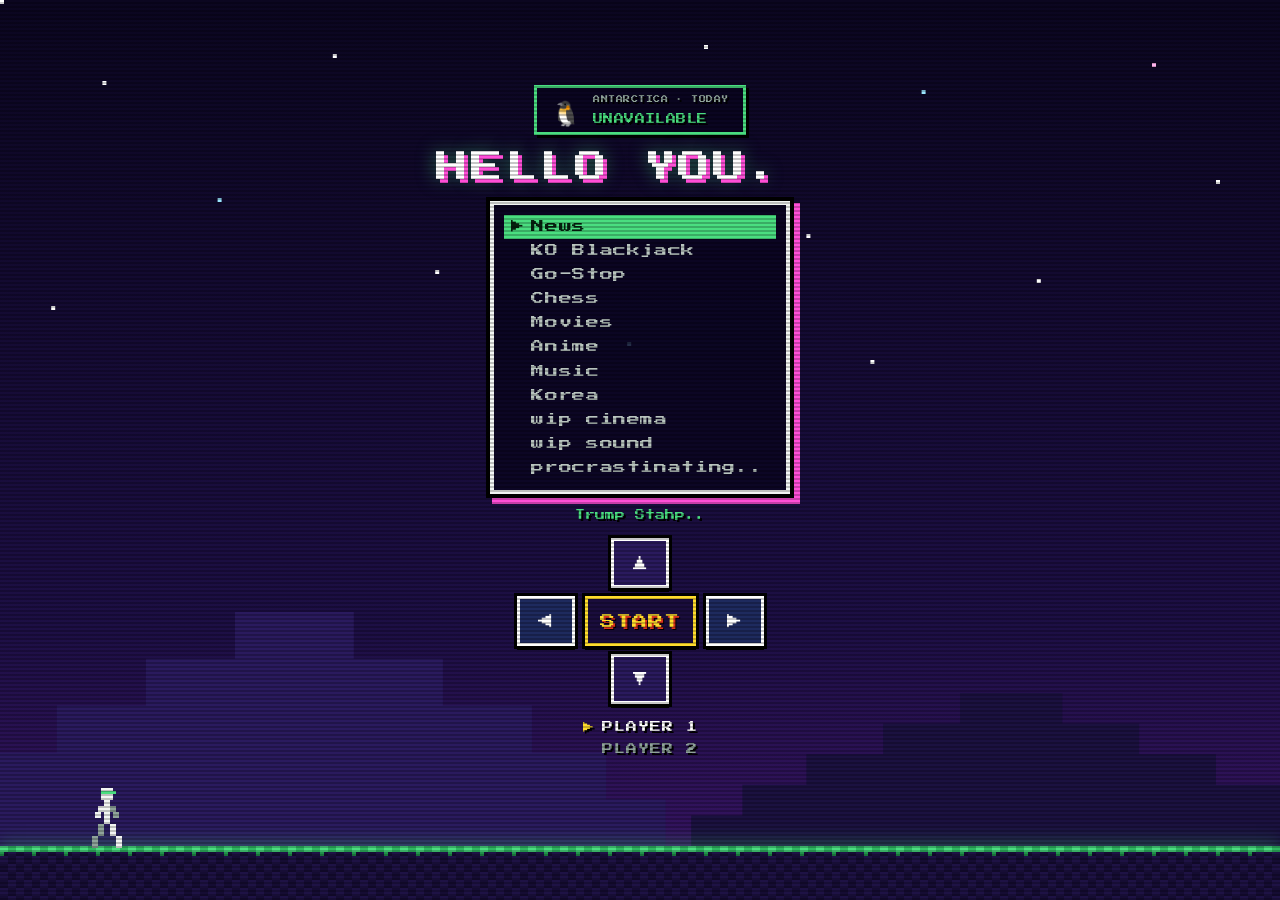
==== commit b0a38c8d: "m" ====
--- a/index.html
+++ b/index.html
@@ -11,7 +11,7 @@
   <link rel="preconnect" href="https://fonts.googleapis.com">
   <link rel="preconnect" href="https://fonts.gstatic.com" crossorigin>
   <link href="https://fonts.googleapis.com/css2?family=Press+Start+2P&display=swap" rel="stylesheet">
-  <link rel="stylesheet" href="menu.css">
+  <link rel="stylesheet" href="assets/css/menu.css">
 </head>
 
 <body>
@@ -33,9 +33,9 @@
       <ul class="menu" id="menu">
         <li><a href="https://news.google.com" target="_blank" rel="noopener noreferrer"
             data-hint="Trump Stahp..">News</a></li>
-        <li><a href="ko-blackjack.html" target="_blank" rel="noopener noreferrer" data-hint="Card counting trainer">KO
+        <li><a href="apps/ko-blackjack/index.html" target="_blank" rel="noopener noreferrer" data-hint="Card counting trainer">KO
             Blackjack</a></li>
-        <li><a href="go-stop.html" target="_blank" rel="noopener noreferrer" data-hint="Go Dont Stahp">Go-Stop</a></li>
+        <li><a href="apps/go-stop/index.html" target="_blank" rel="noopener noreferrer" data-hint="Go Dont Stahp">Go-Stop</a></li>
         <li><a href="https://www.chess.com" target="_blank" rel="noopener noreferrer" data-hint="Chess.com">Chess</a>
         </li>
         <li><a href="https://fmhy.net/video#stream-aggregators" target="_blank" rel="noopener noreferrer"
@@ -67,7 +67,7 @@
     </ul>
   </main>
 
-  <script src="menu.js"></script>
+  <script src="assets/js/menu.js"></script>
 </body>
 
 </html>
--- a/assets/css/menu.css
+++ b/assets/css/menu.css
@@ -0,0 +1,421 @@
+:root {
+  --ground: clamp(34px, 6vh, 60px);
+  --bg: #0b0620;
+  --fg: #f2f5f3;
+  --accent: #4ade80;
+  --pink: #ff4fd8;
+  --panel: rgba(10, 6, 32, .82)
+}
+
+* {
+  box-sizing: border-box;
+  margin: 0;
+  padding: 0
+}
+
+/* The page is exactly one screen tall and never needs to scroll, but it is NOT position:fixed / overscroll:none,
+   so the browser can still start its native pull-down-to-refresh gesture on mobile. */
+html,
+body {
+  width: 100%;
+  height: 100%;
+  overflow-x: hidden;
+  overscroll-behavior-y: auto;
+  background: #0b0620
+}
+
+@supports (height:100dvh) {
+
+  html,
+  body {
+    height: 100dvh
+  }
+}
+
+body {
+  background: linear-gradient(#0b0620, #1d0f45 70%, #3a1466);
+  color: var(--fg);
+  font-family: 'Press Start 2P', 'Courier New', monospace;
+  -webkit-font-smoothing: none;
+  -webkit-tap-highlight-color: transparent;
+  padding: env(safe-area-inset-top) env(safe-area-inset-right) 0 env(safe-area-inset-left)
+}
+
+body::after {
+  content: "";
+  position: fixed;
+  inset: 0;
+  z-index: 9;
+  pointer-events: none;
+  background: repeating-linear-gradient(transparent 0 2px, rgba(0, 0, 0, .22) 2px 4px)
+}
+
+.stage {
+  position: fixed;
+  inset: 0;
+  overflow: hidden
+}
+
+/* ---- night scene ---- */
+.stars {
+  position: absolute;
+  inset: 0;
+  width: 4px;
+  height: 4px;
+  background: #fff;
+  animation: twinkle 2.4s steps(2) infinite;
+  box-shadow: 8vw 9vh #fff, 17vw 22vh #9be7ff, 26vw 6vh #fff, 34vw 30vh #fff, 44vw 12vh #ffb3ef, 55vw 5vh #fff, 63vw 26vh #fff,
+    72vw 10vh #9be7ff, 81vw 31vh #fff, 90vw 7vh #ffb3ef, 95vw 20vh #fff, 4vw 34vh #fff, 49vw 38vh #9be7ff, 68vw 40vh #fff
+}
+
+@keyframes twinkle {
+  50% {
+    opacity: .35
+  }
+}
+
+.hill {
+  position: absolute;
+  bottom: var(--ground);
+  clip-path: polygon(0 100%, 0 80%, 8% 80%, 8% 60%, 18% 60%, 18% 40%, 30% 40%, 30% 20%, 42% 20%, 42% 0, 58% 0, 58% 20%, 70% 20%, 70% 40%, 82% 40%, 82% 60%, 92% 60%, 92% 80%, 100% 80%, 100% 100%)
+}
+
+.hill.back {
+  left: -6%;
+  width: 58vw;
+  height: 26vh;
+  background: #2a1a5e
+}
+
+.hill.front {
+  right: -4%;
+  width: 50vw;
+  height: 17vh;
+  background: #1b1140
+}
+
+.ground {
+  position: absolute;
+  left: 0;
+  right: 0;
+  bottom: 0;
+  height: var(--ground);
+  background: linear-gradient(90deg, #4ade80 0 8px, #2fb862 8px 16px) 0 0/16px 6px repeat-x,
+    linear-gradient(90deg, #1f8f4a 0 4px, transparent 4px) 0 6px/32px 4px repeat-x,
+    conic-gradient(#150c33 25%, #1e1245 0 50%, #150c33 0 75%, #1e1245 0) 0 10px/16px 16px, #150c33;
+  box-shadow: 0 -4px 16px rgba(74, 222, 128, .3)
+}
+
+.shoot {
+  position: absolute;
+  width: clamp(50px, 9vw, 110px);
+  height: 3px;
+  rotate: 30deg;
+  opacity: 0;
+  pointer-events: none;
+  background: linear-gradient(90deg, transparent, rgba(255, 255, 255, .85));
+  animation: shoot var(--t, .9s) linear forwards
+}
+
+.shoot::after {
+  content: "";
+  position: absolute;
+  right: -2px;
+  top: -2px;
+  width: 6px;
+  height: 6px;
+  background: #fff;
+  box-shadow: 0 0 8px 2px var(--glow, #fff)
+}
+
+.shoot.pink {
+  background: linear-gradient(90deg, transparent, rgba(255, 79, 216, .9));
+  --glow: #ff4fd8
+}
+
+@keyframes shoot {
+  0% {
+    opacity: 0;
+    translate: 0 0
+  }
+
+  12% {
+    opacity: 1
+  }
+
+  70% {
+    opacity: 1
+  }
+
+  100% {
+    opacity: 0;
+    translate: 38vw 22vw
+  }
+}
+
+.hero {
+  position: absolute;
+  bottom: calc(var(--ground) - 5px);
+  left: 0;
+  width: var(--fw);
+  height: var(--fh);
+  background: var(--src) 0 0/calc(var(--frames)*var(--fw)) var(--fh) no-repeat;
+  image-rendering: pixelated;
+  animation: walk var(--dur, .6s) steps(var(--walk)) infinite
+}
+
+@keyframes walk {
+  to {
+    background-position-x: calc(var(--walk)*var(--fw)*-1)
+  }
+}
+
+.hero.idle {
+  animation: none;
+  background-position-x: calc(var(--idle)*var(--fw)*-1)
+}
+
+.ui {
+  touch-action: pan-y;
+  position: relative;
+  width: 100%;
+  overflow: hidden;
+  z-index: 2;
+  height: 100%;
+  display: flex;
+  flex-direction: column;
+  align-items: center;
+  justify-content: center;
+  padding: 8px 12px calc(var(--ground) + 8px);
+  text-shadow: 2px 2px 0 #000
+}
+
+.weather {
+  display: flex;
+  align-items: center;
+  gap: 12px;
+  padding: 8px 14px;
+  margin-bottom: 1.8vh;
+  background: var(--panel);
+  border: 3px solid var(--accent);
+  box-shadow: 3px 3px 0 #000;
+  max-width: 94vw
+}
+
+.weather .penguin {
+  font-size: clamp(16px, 3.4vh, 24px);
+  line-height: 1;
+  text-shadow: none
+}
+
+.weather small {
+  display: block;
+  font-size: clamp(5px, 1.2vh, 7px);
+  color: #8fa39a;
+  letter-spacing: .08em;
+  margin-bottom: 5px
+}
+
+.weather b {
+  font-weight: 400;
+  font-size: clamp(7px, 1.6vh, 10px);
+  color: var(--accent);
+  letter-spacing: .04em
+}
+
+.logo {
+  font-weight: 400;
+  font-size: clamp(14px, min(5vh, 6.4vw), 32px);
+  margin-bottom: 2vh;
+  color: #fff;
+  letter-spacing: .08em;
+  white-space: nowrap;
+  text-shadow: 4px 4px 0 var(--pink), 0 0 18px rgba(74, 222, 128, .55)
+}
+
+.logo i {
+  font-style: normal;
+  display: inline-block;
+  width: 3ch;
+  text-align: left
+}
+
+.menu {
+  list-style: none;
+  width: min(300px, 88vw);
+  padding: 10px;
+  background: var(--panel);
+  border: 4px solid var(--fg);
+  box-shadow: 0 0 0 4px #000, 6px 6px 0 4px var(--pink)
+}
+
+.menu a {
+  display: block;
+  position: relative;
+  padding: 0 .6em 0 2.1em;
+  color: #b8c4be;
+  text-decoration: none;
+  outline: none;
+  cursor: pointer;
+  font-size: clamp(8px, 2.2vh, 13px);
+  line-height: 1.85;
+  letter-spacing: .05em;
+  text-shadow: none
+}
+
+.menu li.sel a {
+  background: var(--accent);
+  color: #06210f
+}
+
+.menu li.sel a::before {
+  content: "▶";
+  position: absolute;
+  left: .5em;
+  animation: blink .8s steps(1) infinite
+}
+
+@keyframes blink {
+  50% {
+    opacity: 0
+  }
+}
+
+.hint {
+  margin-top: 1.8vh;
+  min-height: 1.4em;
+  font-size: clamp(7px, 1.7vh, 10px);
+  color: var(--accent)
+}
+
+/* D-pad: ▲ top, ◀ START ▶ middle, ▼ bottom */
+.pad {
+  display: grid;
+  grid-template-columns: auto auto auto;
+  grid-template-rows: auto auto auto;
+  gap: 8px 10px;
+  margin-top: 1.6vh;
+  place-items: center;
+  justify-content: center;
+  align-items: center
+}
+
+.pad-up {
+  grid-column: 2;
+  grid-row: 1
+}
+
+.pad-left {
+  grid-column: 1;
+  grid-row: 2
+}
+
+.pad-center {
+  grid-column: 2;
+  grid-row: 2
+}
+
+.pad-right {
+  grid-column: 3;
+  grid-row: 2
+}
+
+.pad-down {
+  grid-column: 2;
+  grid-row: 3
+}
+
+.pbtn {
+  font: inherit;
+  font-size: clamp(10px, 2.3vh, 15px);
+  color: #fff;
+  min-width: clamp(46px, 7vh, 58px);
+  height: clamp(38px, 6vh, 50px);
+  padding: 0 12px;
+  background: #2a1a5e;
+  border: 3px solid #fff;
+  box-shadow: 0 4px 0 #000, 0 0 0 3px #000;
+  text-shadow: none;
+  cursor: pointer;
+  touch-action: manipulation;
+  -webkit-user-select: none;
+  user-select: none
+}
+
+/* hold-to-walk buttons: keep a drag that starts on them from turning into a page pull */
+#btnLeft,
+#btnRight {
+  touch-action: none
+}
+
+.pbtn:active {
+  transform: translateY(3px);
+  box-shadow: 0 1px 0 #000, 0 0 0 3px #000
+}
+
+.pbtn.go {
+  background: #1a0d3d;
+  border-color: #ffdd2d;
+  color: #ffdd2d;
+  letter-spacing: .08em;
+  text-shadow: 2px 2px 0 #d9331e, 3px 3px 0 #000;
+  animation: startflash 1.1s steps(1) infinite
+}
+
+@keyframes startflash {
+  50% {
+    color: #8a6d00;
+    text-shadow: 2px 2px 0 #4a1109, 3px 3px 0 #000
+  }
+}
+
+.pbtn.pad-left,
+.pbtn.pad-right {
+  background: #1e2a5e
+}
+
+.players {
+  list-style: none;
+  margin-top: 1.4vh;
+  font-size: clamp(7px, 1.7vh, 11px);
+  letter-spacing: .08em;
+  line-height: 2;
+  color: #8fa39a
+}
+
+.players li {
+  position: relative;
+  padding-left: 1.8em
+}
+
+.players li.on {
+  color: #fff
+}
+
+.players li.on::before {
+  content: "▶";
+  position: absolute;
+  left: 0;
+  color: #ffdd2d;
+  animation: blink .8s steps(1) infinite
+}
+
+@media (max-height:520px) {
+  .players {
+    display: none
+  }
+
+  .pad {
+    margin-top: 1vh
+  }
+}
+
+@media (prefers-reduced-motion:reduce) {
+  .shoot {
+    display: none
+  }
+
+  .stars {
+    animation: none
+  }
+}
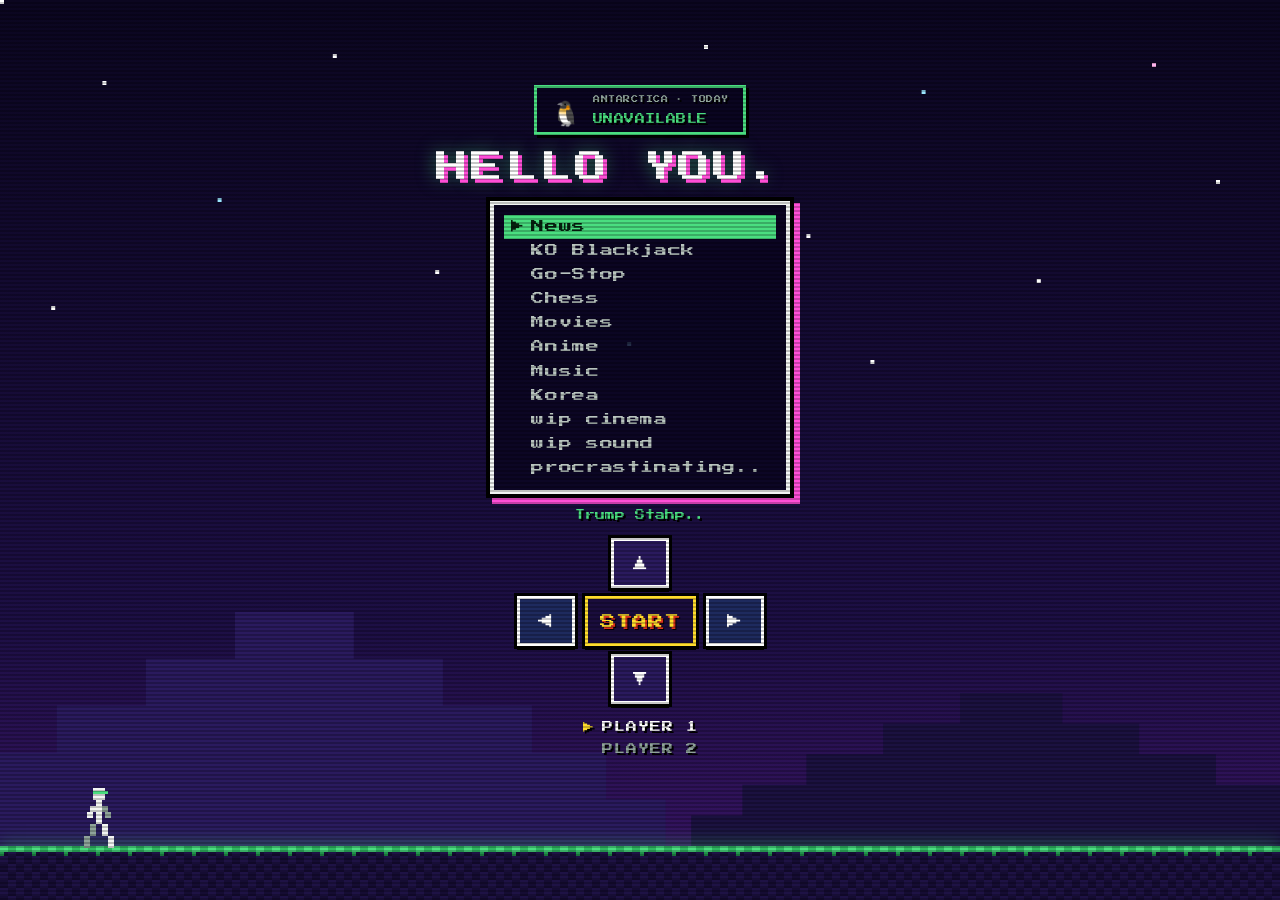
==== commit fb7d3e65: "m2" ====
--- a/index.html
+++ b/index.html
@@ -3,6 +3,7 @@
 
 <head>
   <meta charset="UTF-8">
+  <meta name="build" content="3DAYSON-V2-2026-10-01">
   <meta name="viewport" content="width=device-width, initial-scale=1, viewport-fit=cover">
   <meta name="theme-color" content="#0b0620">
   <title>nightowl</title>
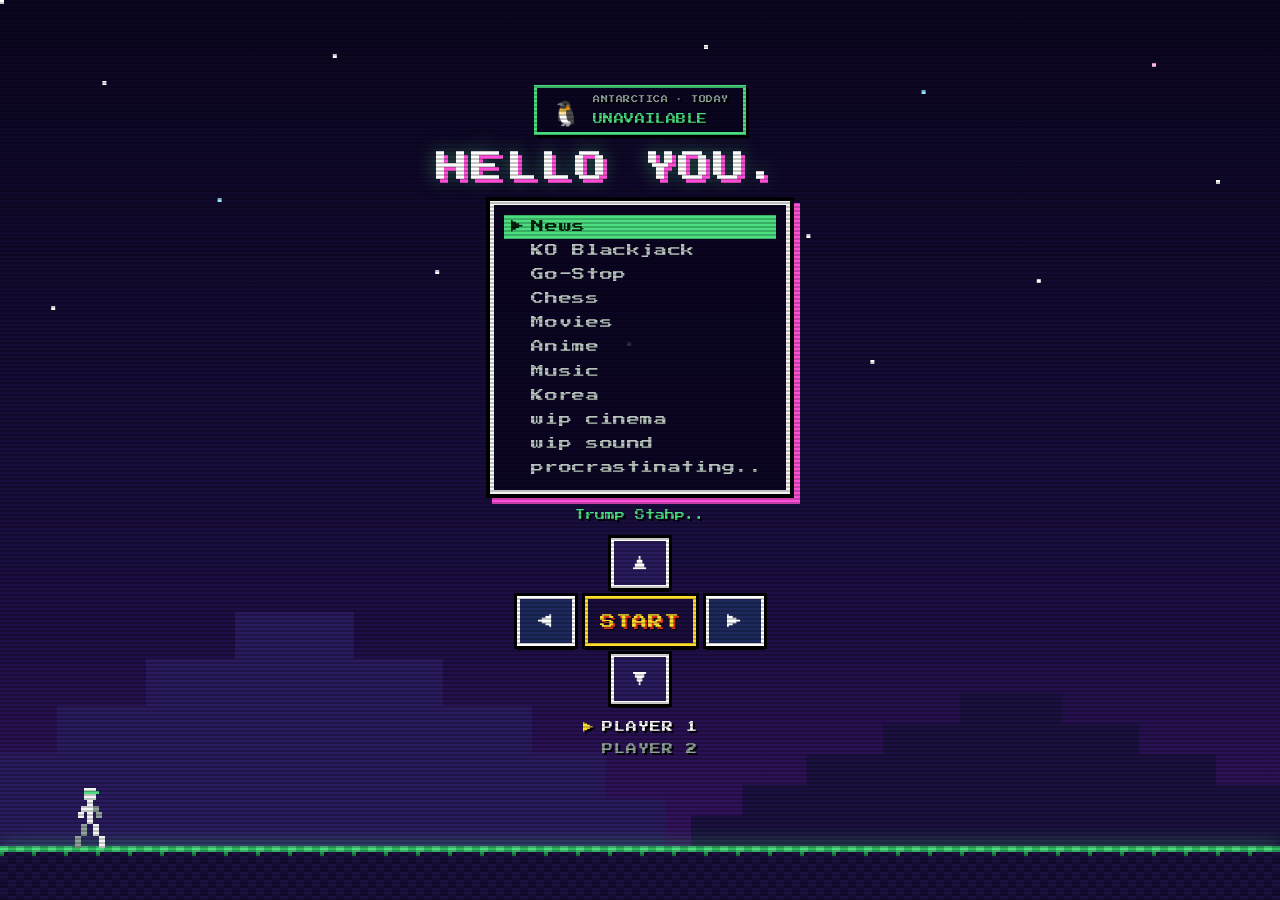
==== commit f48a1d3f: "reko" ====
--- a/index.html
+++ b/index.html
@@ -3,7 +3,7 @@
 
 <head>
   <meta charset="UTF-8">
-  <meta name="build" content="3DAYSON-V2-2026-10-01">
+  <meta name="build" content="3DAYSON-V3-2026-10-01">
   <meta name="viewport" content="width=device-width, initial-scale=1, viewport-fit=cover">
   <meta name="theme-color" content="#0b0620">
   <title>nightowl</title>
--- a/assets/css/menu.css
+++ b/assets/css/menu.css
@@ -179,13 +179,14 @@
   touch-action: pan-y;
   position: relative;
   width: 100%;
-  overflow: hidden;
+  overflow-x: hidden;
+  overflow-y: auto;
   z-index: 2;
   height: 100%;
   display: flex;
   flex-direction: column;
   align-items: center;
-  justify-content: center;
+  justify-content: safe center;
   padding: 8px 12px calc(var(--ground) + 8px);
   text-shadow: 2px 2px 0 #000
 }
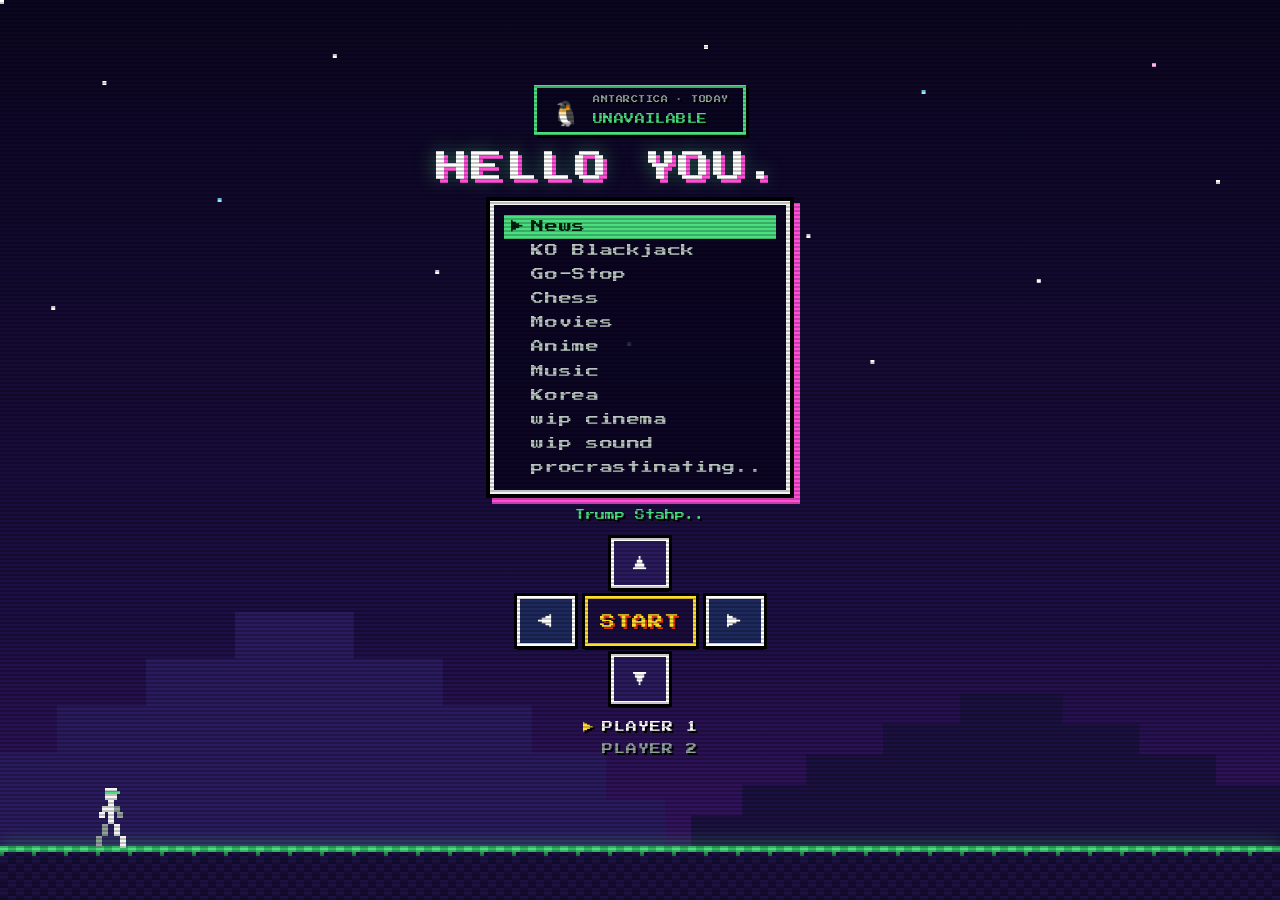
==== commit b461460e: "m" ====
--- a/index.html
+++ b/index.html
@@ -3,7 +3,7 @@
 
 <head>
   <meta charset="UTF-8">
-  <meta name="build" content="3DAYSON-V3-2026-10-01">
+  <meta name="build" content="3DAYSON-V5-2026-10-01">
   <meta name="viewport" content="width=device-width, initial-scale=1, viewport-fit=cover">
   <meta name="theme-color" content="#0b0620">
   <title>nightowl</title>
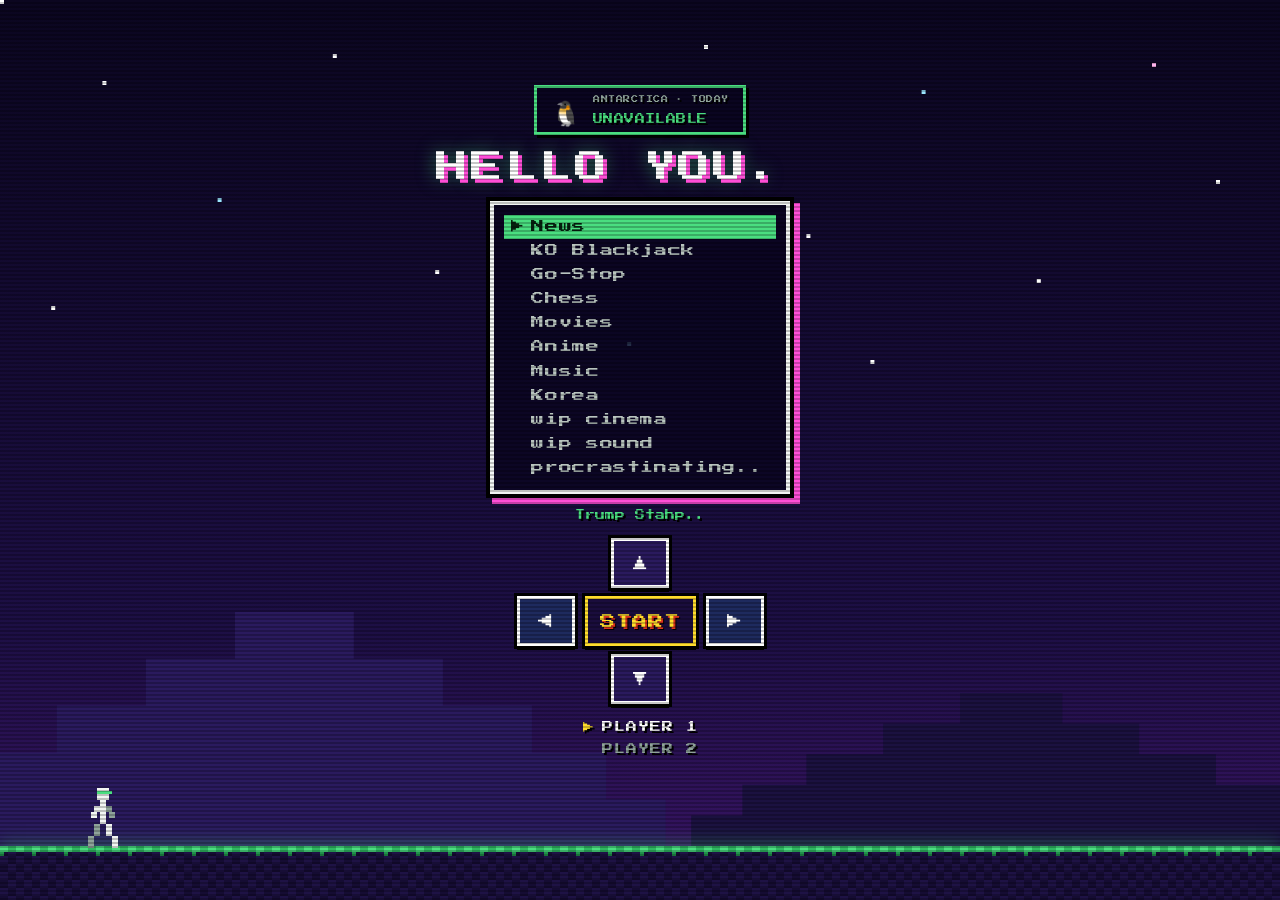
==== commit de3708fb: "c" ====
--- a/index.html
+++ b/index.html
@@ -3,7 +3,7 @@
 
 <head>
   <meta charset="UTF-8">
-  <meta name="build" content="3DAYSON-V5-2026-10-01">
+  <meta name="build" content="3DAYSON-V9-2026-10-01">
   <meta name="viewport" content="width=device-width, initial-scale=1, viewport-fit=cover">
   <meta name="theme-color" content="#0b0620">
   <title>nightowl</title>
